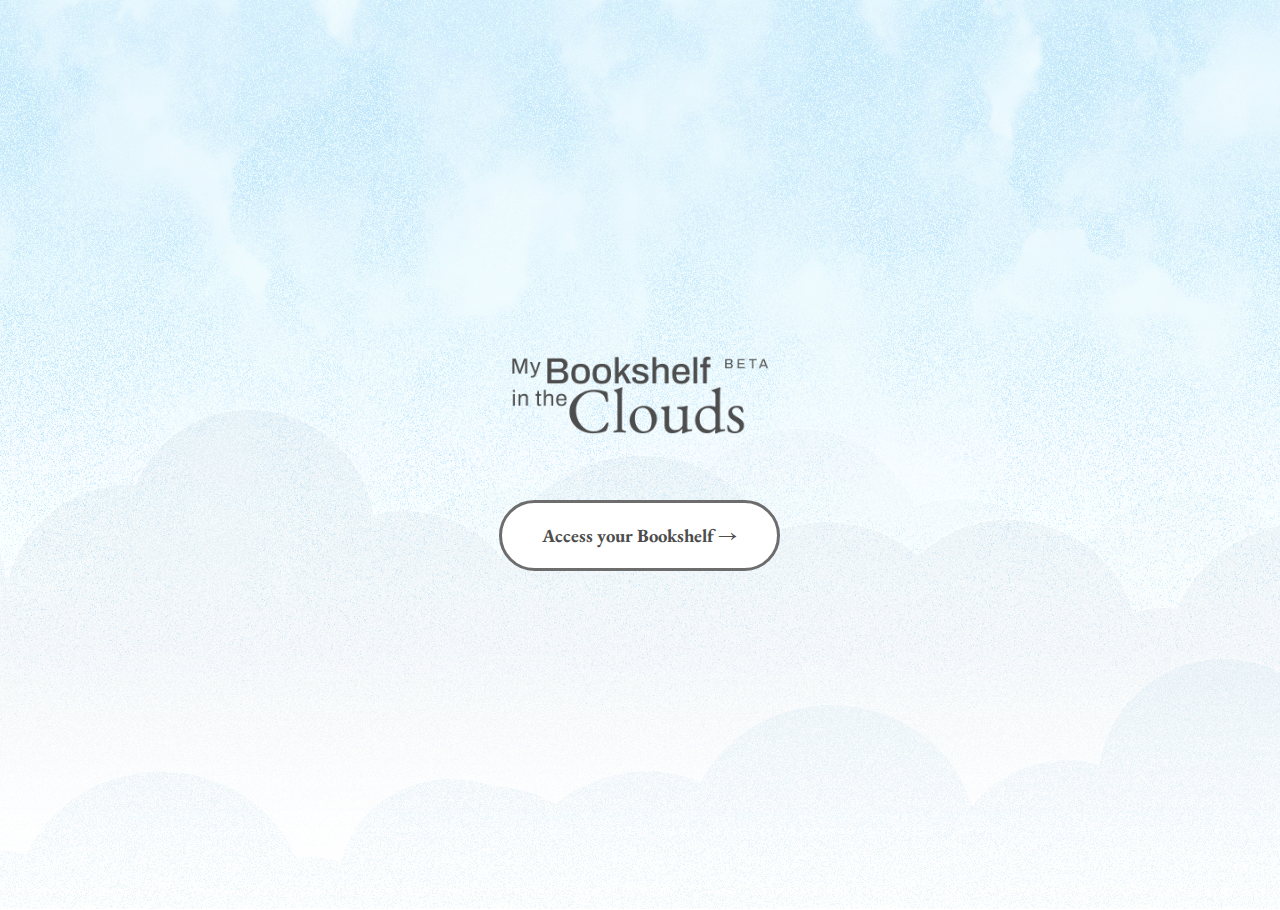
==== index-test.html @ 8e6de4cf "Added onboarding" ====
<!DOCTYPE html>
<html lang="en">
<head>
    <meta charset="UTF-8">
    <meta name="viewport" content="width=device-width, initial-scale=1.0">
    <title>Rodrigo Gouveia – Functions</title>
    <link rel="stylesheet" href="reset.css">
    <link rel="stylesheet" href="stylesheet.css">
    <link rel="stylesheet" href="stylesheet-onboarding.css">
    <link rel="icon" type="image/x-icon" href="assets/favicon.ico">
    <script defer src="assets/myBooks.js"></script>
    <script defer src="assets/onboarding.js"></script>
</head>
<body>
    <div class="clouds-front"></div>
    <section class="main">
        <div class="logo onboarding"><img src="assets/Logo.png"></div>
        <div class="button onboarding" id="startOnboarding"><button class="add-button">Access your Bookshelf  <span>&rarr;</span></button></div>
    </section>

    <div class="book_description_box" id="firstStep">
        <div class="book_description onboarding">
            <div class="book_description_text onboarding">
                <h2>Create and display your book collection!</h2>
            </div>
            <div class="book_description_img onboarding"><img src="assets/onboarding01.png"></div>
            <p>Add new books to your collection</p>
            <div class="steps">
                <div class="circle-active"></div>
                <div class="circle-inactive"></div>
                <div class="circle-inactive"></div>
                <div class="circle-inactive"></div>
            </div>
            <button class="button_onboarding next_step">Next <span>&rarr;</span></button>
        </div>
    </div>

    <div class="book_description_box secondStep">
        <div class="book_description onboarding secondStep">
            <div class="book_description_text onboarding">
                <h2>Create and display your book collection!</h2>
            </div>
            <div class="book_description_img onboarding"><img src="assets/onboarding02.png"></div>
            <p>Mark those that you are done, and keep track of your current readings</p>
            <div class="steps">
                <div class="circle-inactive"></div>
                <div class="circle-active"></div>
                <div class="circle-inactive"></div>
                <div class="circle-inactive"></div>
            </div>
            <butto class="button_onboarding next_step">Next &rarr;</button>
        </div>
    </div>

    <div class="book_description_box secondStep">
        <div class="book_description onboarding secondStep">
            <div class="book_description_text onboarding">
                <h2>Create and display your book collection!</h2>
            </div>
            <div class="book_description_img onboarding"><img src="assets/onboarding03.png"></div>
            <p>Check the callendar to see how long it would take to finish your current books</p>
            <div class="steps">
                <div class="circle-inactive"></div>
                <div class="circle-inactive"></div>
                <div class="circle-active"></div>
                <div class="circle-inactive"></div>
            </div>
            <button class="button_onboarding next_step">Next <span>&rarr;</span></button>
        </div>
    </div>

    <div class="book_description_box secondStep">
        <div class="book_description onboarding secondStep">
            <div class="book_description_text onboarding">
                <h2>Create and display your book collection!</h2>
            </div>
            <div class="book_description_img onboarding"><img src="".png></div>
            <p>Share your collection with friends<br>and check what they have been reading!</p>
            <div class="steps">
                <div class="circle-inactive"></div>
                <div class="circle-inactive"></div>
                <div class="circle-inactive"></div>
                <div class="circle-active"></div>
            </div>
            <button class="button_onboarding next_step"><a href="index.html">View Bookshelf </a><span>&rarr;</span></button>
        </div>
    </div>

    <div class="background"><img src="assets/Wallpaper.png"></div>
    <div class="clouds_top_container">
        <div class="clouds_top"></div>
        <!-- <div class="clouds_top"><img src="assets/clouds_front.png"></div> -->
    </div>
    <div class="clouds_back_container">
        <div class="clouds_back"></div>
    </div>
</body>
</html>
---- stylesheet.css ----
@import url('https://fonts.googleapis.com/css2?family=EB+Garamond:ital,wght@0,400..800;1,400..800&display=swap');
@import url('https://fonts.googleapis.com/css2?family=Archivo:ital,wght@0,100..900;1,100..900&display=swap');

/* VARIABLES */

:root {
    --font-size: 16px;
}

/* WEBSITE STRUCTURE */

body {
    font-family: "EB Garamond", serif;
    font-weight: 700;
    color: #4D4D4D;
    background: rgb(255,255,255);
    background: linear-gradient(0deg, rgba(255,255,255,0) 0%, rgba(219,243,255,1) 100%);
}


.main {
    display: grid;
    grid-template-columns: repeat(6, 1fr);
    grid-template-rows: repeat(4, 1fr);
    grid-column-gap: 0px;
    grid-row-gap: 0px;
    margin: 90px auto 0;
    width: calc(100% - 120px);
    max-width: 1300px;
    height: calc(100vh - 80px);
    }
    
    .logo { 
        grid-area: 1 / 1 / 2 / 2;
        width: 215px;
    }

    .settings { 
        grid-area: 1 / 2 / 2 / 3;

    }

    .bookshelf { 
        grid-area: 1 / 3 / 6 / 7;

    }

    .calendar { 
        grid-area: 2 / 1 / 4 / 3;

    }

    .button {
        grid-area: 4 / 1 / 6 / 3;

        display: flex;
        justify-content: center;
        align-items: center;
    }

/* ANIMATIONS */

.main {
    animation: fadeInAnimation_main ease 3s;
}
@keyframes fadeInAnimation_main {
    0% {
        transform: translate(0px, 30px);

    }
    100% {
        transform: translate(0px, 0px);

    }
}

.bookshelf {
    animation: fadeInAnimation_bookshelf ease 3s;
}
@keyframes fadeInAnimation_bookshelf {
    0% {
        opacity: 0;

    }
    100% {
        opacity: revert;

    }
}

.calendar {
    animation: fadeInAnimation_calendar ease 3s;
}
@keyframes fadeInAnimation_calendar  {
    0% {
        opacity: 0;
    }
    
    20% {
        opacity: 0;
    }

    100% {
        opacity: 1;
    }
}  

.add-button {
    animation: fadeInAnimation_addButton ease 3s;
}
@keyframes fadeInAnimation_addButton  {
    0% {
        opacity: 0;
    }
    
    35% {
        opacity: 0;
    }

    100% {
        opacity: 1;
    }
}  

.book {
    opacity: 0;
    animation: fallAnimation 0.3s ease forwards;
}

  @keyframes fallAnimation {
    0% {
        transform: translateY(-100px);
        opacity: 0;
    }
    100% {
        transform: translateY(0);
        opacity: 1;
    }
}

/* BOOKSHELF STRUCTURE */

.structure {
    display: flex;
    flex-direction: column;
    align-items: center;
    width: 100%;
    height: 100%;
    }

    .structure div {
        background-color: white;
    }

    .structure div.plank:nth-child(1) {
        height: 20px;
        width: 100%;
        border: 3px solid #6D6D6D;
        padding-top: 10pt;
    }
    
    .structure div.plank:nth-child(2) {
        height: 8px;
        width: 97%;
        margin-top: -3px;
        border: 3px solid #6D6D6D;
        padding-top: 3pt;
    }
    
    .structure div.plank:nth-child(3) {
        height: 20px;
        width: 95%;
        margin-top: -3px;
        border: 3px solid #6D6D6D;
        padding-top: 8pt;
    }

    .structure div.plank:nth-child(4) {
        height: 8px;
        width: 95%;
        margin-top: -3px;
        border: 3px solid #6D6D6D;
        padding-top: 3pt;
    }

    .shelf-center {
        height: 100%;
        width: 90%;
        margin-top: -3px;
        border: 3px  solid #6D6D6D;
        border-bottom: none;
        display: flex;
        /* background: url("assets/clouds_front.png") repeat-x; */
    }

    .shelf-center div.plank:nth-child(1){
        height: calc(100% + 3px);
        width: 30px;
        border: 3px solid #6D6D6D;
        margin-top: -3px;
        margin-left: -3px;
        margin-bottom: none;
    }

    .shelf-center div.plank:nth-child(3){
        height: calc(100% + 3px);
        width: 30px;
        border: 3px solid #6D6D6D;
        margin-top: -3px;
        margin-right: -3px;
        margin-bottom: 0;
    }

    .books-container {
        position: relative;
        overflow: scroll;
        width: 100%;
    }

    .shelf {
        width: 100%;
        display: flex;
        align-items: flex-end;
        align-content: flex-end;
        flex-wrap: wrap;
        row-gap: 28px;
        position: relative;
    } 

    .shelf-gap {
        width: 100%;
        position: absolute;
        top: 0;
        display: grid;
        grid-template-rows: 243px;
        grid-row-gap: 52px;
    } 

    .book-gap {
        border-bottom: 15px double #6D6D6D;
        /* margin-top: 50px; */
        height: 200px;
    }
    
    .book-gap:first-child {
        margin-top: 40px; 
      }

/* BOOK STYLING */

    .book {
        border: 2px solid #3a3a3a;
        /* width: 65px; */
        margin-top: 30px;
        margin-right: -2px;
        height: 200px;
        position: relative;
        cursor: grab;
        z-index: 2;
        display: flex;
        justify-content: center;
    }

    .book:hover {
        transform: translate(0px, -15px) scale(1, 1.1) !important;
        cursor: grab;
    }
    
    /* not using it anymore???
        .book-inner {
        overflow: hidden;
        height: 100%;
        position: relative;
    } */

    .book p {
        color: #393939;
        font-weight: 600;
        transform: rotate(-90deg);
        transform-origin: center;
        position: absolute;
        bottom: 80px;
        padding: 3px;
        white-space: nowrap;
        overflow: hidden;
        text-overflow: ellipsis; 
        width: 170px; /* <-- remember this is what is holding the amount of words and creating the ellipsis!!! */
    }

/* PAGE STRUCTURE */

.settings {
    text-align: right;
    padding: 0px 20px;
}

.settings img {
    /* display: block; */
    width: 30px; 
}

.calendar {
    text-align: center;
    flex-direction: column;
    align-items: center;
    position: relative;
    display: flex;
    align-items: center;
}

.calendar img {
    width: 169px;
    margin: 50px auto;
}

.calendar:hover {
    cursor: -webkit-grab;
}

.add-button {
    padding: 20px 40px;
    border: 3px solid #6D6D6D;
    background-color: #ffffff;
    border-radius: 50px;
    position: relative;
    z-index: 5;
}

.add-button:hover {
    background-color: #7eafb6;
    /* transform: translate(0px, -10px) */
}

.web-hidden {
    display: none;
}

/* DECORATION */
 .clouds-front {
    position: fixed;
    bottom: 0;
    z-index: 3;
    width: 100%;
    height: 30vh;
    pointer-events:none;
    background: rgb(255,255,255);
    background: linear-gradient(180deg, rgba(255,255,255,0) 0%, rgba(255,255,255,1) 100%);
 }

 .background {
    position: absolute;
    inset: 0%;
    z-index: -10;
 }

.background img {
    height: 100%;
    width: 100%;
    opacity: 70%;
}

.clouds_top_container {
    width: 100%;
    z-index: 3;
    overflow: hidden;
    position: absolute;
    bottom: -1%;
    opacity: 30%;
}

.clouds_top {
    background: url("assets/clouds_front.png") repeat-x;
    height: 360px;
    width: 6000px;
    animation: clouds_top 160s linear infinite;
}

@keyframes clouds_top {
    0% {
      transform: translate(0);
    }
    100% {
      transform: translate(-3000px);
    }
  }

  .clouds_back_container {
    width: 100%;
    z-index: -10;
    overflow: hidden;
    position: absolute;
    bottom: 0%;
    opacity: 20%;
}

.clouds_back {
    background: url("assets/clouds_back.png") repeat-x;
    height: 600px;
    width: 6000px;
    animation: clouds_back 460s linear infinite;
}

@keyframes clouds_back {
    0% {
      transform: translate(0);
    }
    100% {
      transform: translate(-3000px);
    }
  }


/* LIGHT BOX SETUP */ 

.book_description_box {
    /* display: none; */
    visibility: hidden;
}

.book_description_box.active{
    /* display: block; */
    visibility: revert;
    position: fixed;
    inset: 0px;
    background: rgba(235, 235, 235, 0.211);
    backdrop-filter: blur(4px);
    z-index: 50;
}

.book_description {
    position: fixed;
    max-width: 900px;
    margin: auto;
    display: flex;
    align-items: center;
    flex-basis: 0;  
    inset: 15%;
    /* top: -100%; */
    scale: 0%;
    padding: 5%;
    /* border-radius: 25px; */
    background-color: #ffffff;
    border: 3px solid #6D6D6D;
    box-shadow: 0px 3px 34px 0px rgba(48,48,48,0.35);
    transition: scale 0.3s ease-out;    
}

.book_description_box.active .book_description {
    inset: 15%;
    scale: 100%;
    /* top: 25%; */
}

.book_description_img {
    flex: 2;
}

.book_description_text {
    flex: 3;
    padding: 5%;
    overflow: scroll;
    height: 100%;
}

.book_description_text * {
    margin-bottom: 20px;
}

.book_description_text h2 {
    border-bottom: 2px solid #6D6D6D;
}

.book_description_img img{
    width: 100%;
    border: 2px solid #6D6D6D;
}

.close, .closeForm, .closeCal {
    position: absolute;
    right: 5%;
    top: 10px;
    font-size: 30pt;
}

h2 {
    font-size: calc(2*var(--font-size));
    font-weight: 500;
}

h3 {
   font-size: var(--font-size);
   opacity: 0.7;
}

p {
    font-size: var(--font-size);
    font-weight: 300;
}

/* CALENDAR SET UP */

.calendar picture {
    width: 169px;
}

.calendar_container {
    position: relative;
    display: flex;
    justify-content: center;
}

/* .calendar_container:hover {
    translate: -15px;
} */

.calendar_container:hover .date p {
    color: #7eafb6;
}

.date {
    position: absolute;
    top: 110px;
    width: 70x;
}

/* .date p:hover {
    transform: translate(0px, -15px);
    color: crimson;
} */

.date p {
    font-family: "Archivo", sans-serif;
    font-weight: 800;
    font-size: 42pt;
    color: #626262;
}

/* FORM SETUP */

.book_form_box {
    display: none;
}

.book_form_box.active {
    display: block;
    position: fixed;
    inset: 0px;
    background: rgba(235, 235, 235, 0.211);
    backdrop-filter: blur(4px);
    z-index: 50;
}

.book_form {
    position: relative;
    max-width: 90vw;
    width: 400px;
    margin: 8% auto;
    padding: 50px 30px;
    /* border-radius: 25px; */
    background-color: #ffffff;
    border: 3px solid #6D6D6D;
    box-shadow: 0px 3px 34px 0px rgba(48,48,48,0.35);
}

.form_item {
    margin-bottom: 15px;
}

label {
    display: block;
    margin-bottom: 5px;
}

input[type="text"], input[type="number"], textarea {
    width: 100%;
    padding: 8px;
    border: 1px solid #6D6D6D;
    border-radius: 5px;
    font-family: "Archivo", sans-serif;
    font-weight: 300;
    font-size: 11pt;
    line-height: 14pt;
}

input[type="color"] {
    width: 30px;
    height: 32px;
    padding: 1px;
    border: 1px solid #6D6D6D;
    border-radius: 5px;
}

textarea {
    overflow: scroll;
}

#submitBookButton {
    background-color: #6D6D6D;
    color: white;
    padding: 10px 20px;
    border: none;
    border-radius: 30px;
    cursor: pointer;
}

#submitBookButton:hover {
    background-color: #7eafb6;
}

/* testing the toggle button */

/* The switch - the box around the slider */
.switch {
    position: relative;
    display: inline-block;
    width: 60px;
    height: 34px;
  }
  
  /* Hide default HTML checkbox */
  .switch input {
    opacity: 0;
    width: 0;
    height: 0;
  }
  
  /* The slider */
  .slider {
    position: absolute;
    cursor: pointer;
    top: 0;
    left: 0;
    right: 0;
    bottom: 0;
    background-color: #ccc;
    -webkit-transition: .4s;
    transition: .4s;
  }
  
  .slider:before {
    position: absolute;
    content: "";
    height: 26px;
    width: 26px;
    left: 4px;
    bottom: 4px;
    background-color: white;
    -webkit-transition: .4s;
    transition: .4s;
  }
  
  input:checked + .slider {
    background-color: #2196F3;
  }
  
  input:focus + .slider {
    box-shadow: 0 0 1px #2196F3;
  }
  
  input:checked + .slider:before {
    -webkit-transform: translateX(26px);
    -ms-transform: translateX(26px);
    transform: translateX(26px);
  }
  
  /* Rounded sliders */
  .slider.round {
    border-radius: 34px;
  }
  
  .slider.round:before {
    border-radius: 50%;
  }

/* HERE IM STARTING TO TEST THE CALERNDAR */

#calendar_box {
    display: none;
}

#calendar_box.active {
    display: block;
    position: fixed;
    inset: 0px;
    background: rgba(235, 235, 235, 0.211);
    backdrop-filter: blur(4px);
    z-index: 50;
}

.calendar_inner {
    position: relative;
    display: flex;
    flex-direction: row;
    justify-content: center;
    max-width: 90vw;
    width: 400px;
    margin: 180px auto;
    height: 500px;
    padding: 20px 17px;
    padding-top: 71px;
    /* border-radius: 25px; */
    background-color: #ffffff;
    border: 3px solid #6D6D6D;
    box-shadow: 0px 3px 34px 0px rgba(48,48,48,0.35);
}

.calendar_inner h2 {
    position: absolute;
    top: 28px;
    font-family: "Archivo", sans-serif;
    font-size: 16pt;
}

.months_container {
    position: relative;
    overflow: scroll;
    display: flex;
    flex-direction: row;
    justify-content: center;
    padding: 10px;
    border: 1px solid #6D6D6D;
}

.months {
    display: flex;
    height: 730px; /* 365 days 2x = 730px */
    flex-direction: column;
    justify-content: space-between;
}

.months p {
    width: 53px;
    height: 60px;
    padding: 1px;
    margin: 2px;
    border: 1px solid #6D6D6D;
    border-radius: 5px;
}

.months_divider {
    height: 2px;
    background-color: #cdcdcd;
    margin-right: -206px;
    margin-left: 5px;
}

.date_marker {
    height: 2px;
    background-color: #8a4646;
    position: absolute;
    width: 212px;
    margin-top: 202px;
    opacity: 50%;
    margin-left: 65px;
}

.calendar_inner li{
    padding: 2px;
    margin-bottom: 2px;
    border: 2px solid #6D6D6D;
    width: 200px;
    height: 30px;
    background-color:chocolate;
}

.calendar_inner ul {
    margin-top: 203px;
}


/* BREAKPOINTS */

@media (max-width: 730px) {
    body {
        color: rgb(63, 63, 106);
    }

    .main {
        grid-template-columns: 1fr 1fr 1fr 1fr 1fr 1fr; 
        grid-template-rows: 0.4fr 0.4fr 1.8fr 1fr;
        margin: 45px 20px 0;
        width: calc(100% - 40px);
        height: calc(100vh - 40px);
    }

    .logo { 
        grid-area: 1 / 1 / 2 / 3;
        width: 150px;
    }

    .settings { 
        grid-area: 1 / 6 / 2 / 7;
    }

    .bookshelf { 
        grid-area: 2 / 1 / 5 / 7;
    }

    .calendar {
        grid-area: 1 / 5 / 2 / 6;
        
    }

    .button {
        /* grid-area: 2 / 1 / 3 / 7;
        this is me testing below */
        position: absolute;
        bottom: 0;
        right: 0;
    }

    .add-button {
        padding: 7px 26px 15px 26px;
        font-size: 30pt;
        margin: 30px;
    }

    .calendar img {
        width: 96px;
        margin: 0px;
    }

    .calendar_inner {
        margin-top: 130px;
    }

    .mobile-hidden {
        display: none;
    }

    .web-hidden {
        display: block;
    }

    .book_description {
        flex-direction: column;
        top: 15%;
        right: 5%;
        bottom: 15%;
        left: 5%;
        padding: 5%;
        padding: 8% 2% 2% 2%;
    }

    .book_description_img {
        height: 30%;
    }

    .book_form {
        margin-top: 130px;
        padding: 50px 5%;
    }

    .date {
        top: 27px;
    }

    .date p {
        font-size: 27pt;
    }

    .calendar picture {
        width: 81px;
    }
}
---- stylesheet-onboarding.css ----
/* body .book_description_box.active {
    background-color: black;
    backdrop-filter: none;
    background: rgb(235 235 235 / 0%);
}

.book_description_box.active:first-child {
    background-color: black;
} */

.book_description_box.secondStep {
    background: rgb(235 235 235 / 0%);
    backdrop-filter: none;
}

.book_description.secondStep {
    backdrop-filter: none;
    box-shadow: none;
}

.book_description.onboarding {
    display: flex;
    flex-direction: column;
    justify-content: space-between;
    text-align: center;
    max-width: 600px;
    padding: 20px;
    /* transition: right ease .3s; */
}

.book_description.onboarding p{
    font-size: 14pt;
    padding: 0 30px;
}

.book_description_text.onboarding {
    overflow: unset;
    margin-bottom: 0px;
    padding-bottom: 0px;
}

.book_description_text.onboarding h2 {
    font-size: 28px;
    border: none;
    margin-bottom: 0px;
}

.steps {
    display: flex;
    flex-direction: row;
    margin: 25px 0px;
}

.circle-active, .circle-inactive {
    display: block;
    width: 10px;
    height: 10px;
    background-color: #7eafb6;
    margin: 10px;
    border-radius: 25px;
}

.circle-inactive {
    background-color: rgb(219, 219, 219);
}

.button.onboarding {
    grid-area: 3 / 3 / 4 / 5;
    align-items: flex-start;
    font-size: 14pt;
    cursor: grab;
}

.logo.onboarding {
    grid-area: 2 / 3 / 3 / 5;
    margin: auto;
    scale: 1.2;
}

.book_description_img.onboarding {
    max-height: 400px;
    max-width: 400px;
    width: 100%;
    height: 100%;

}

.book_description_img.onboarding img {
    border: none;
}

.button_onboarding {
    position: absolute;
    right: 11px;
    bottom: 25px;
    padding: 12px 26px;
    border-radius: 50px;
    font-size: 14pt;
    cursor: grab;
}

.button_onboarding span {
    position: relative;
    top: 2px;
}
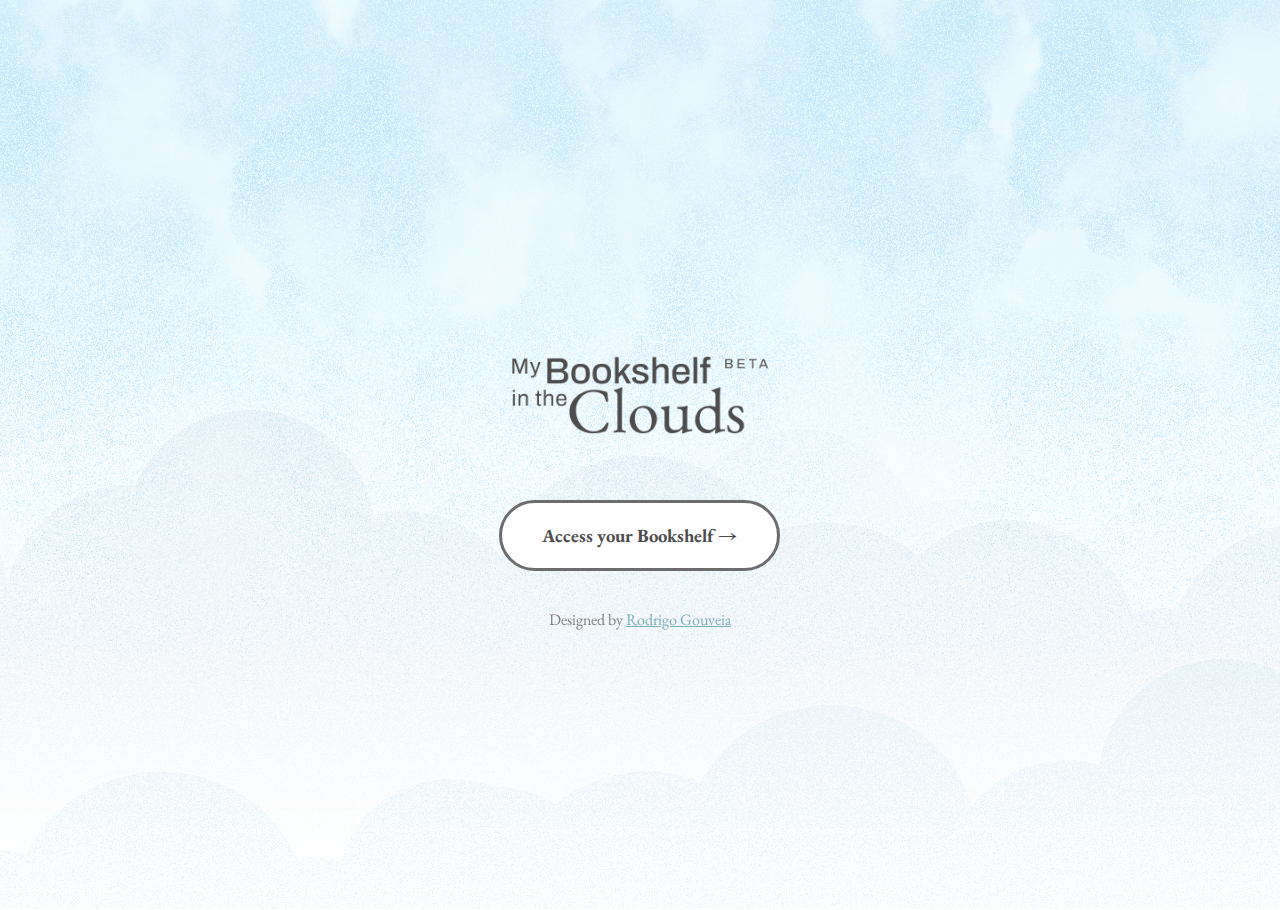
==== commit 07583eac: "Added Favicon" ====
--- a/index-test.html
+++ b/index-test.html
@@ -94,5 +94,9 @@
     <div class="clouds_back_container">
         <div class="clouds_back"></div>
     </div>
+
+    <footer>
+        <p>Designed by <a href="http://rodrigogouveia.me" target="_blank">Rodrigo Gouveia</a></p>
+    </footer>
 </body>
 </html>--- a/stylesheet-onboarding.css
+++ b/stylesheet-onboarding.css
@@ -102,4 +102,21 @@
 .button_onboarding span {
     position: relative;
     top: 2px;
+}
+
+footer {
+    position: fixed;
+    display: flex;
+    bottom: 30%;
+    z-index: 10;
+    color: gray;
+    width: 100%;
+    justify-content: center;
+    animation: fadeInAnimation_addButton ease 3s;
+}
+
+footer a {
+    color: #7eafb6;
+    text-decoration: underline;
+    cursor:grab;
 }